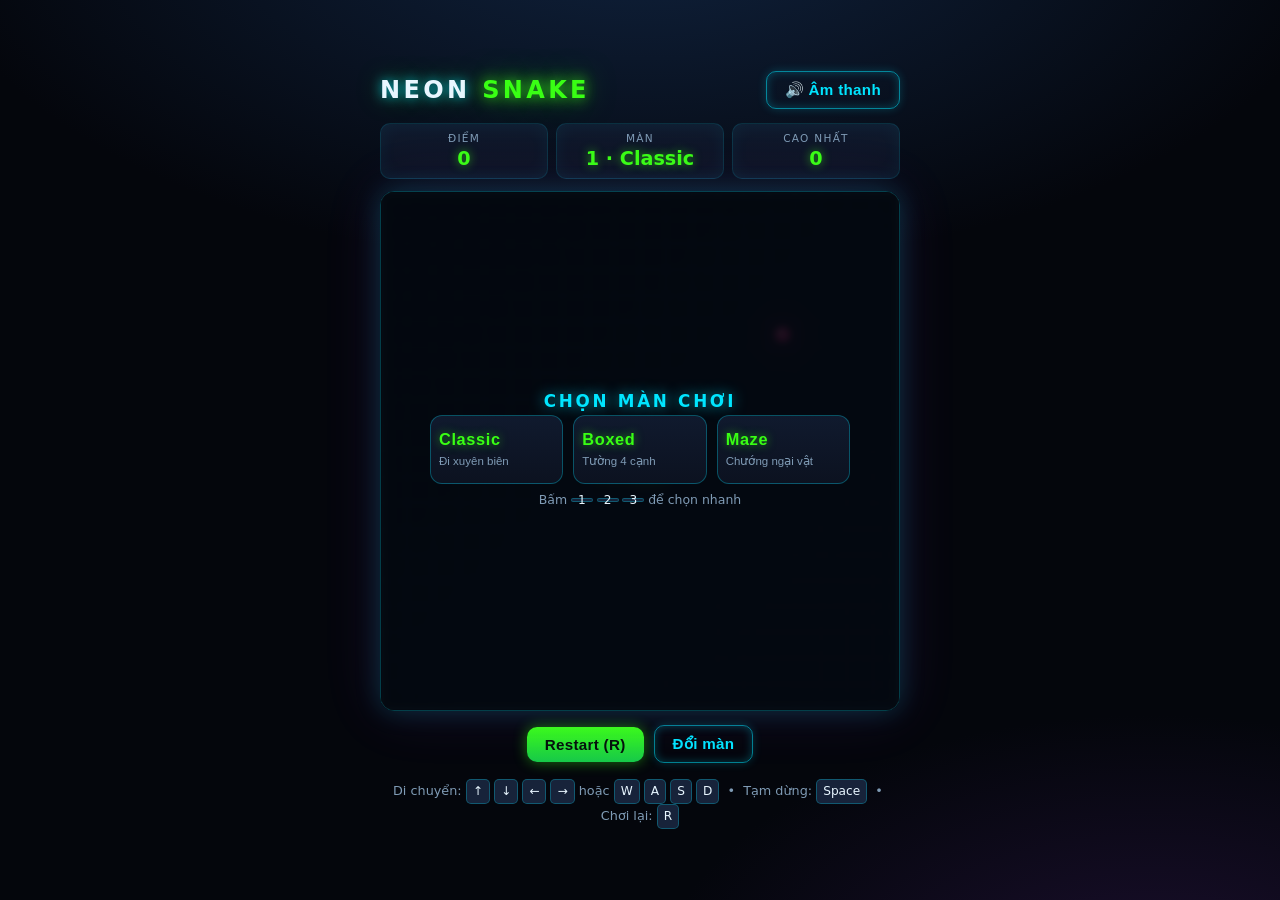
==== index.html @ 32acdb08 "feat: upgrade visuals, sound effects, levels and vercel config" ====
<!DOCTYPE html>
<html lang="vi">
  <head>
    <meta charset="UTF-8" />
    <meta name="viewport" content="width=device-width, initial-scale=1.0" />
    <title>Neon Snake — Rắn săn mồi</title>
    <meta name="description" content="Game Rắn săn mồi phong cách Neon/Cyberpunk — HTML/CSS/JS thuần. Mở trực tiếp khi serve tĩnh." />
    <!--
      Bản ở THƯ MỤC GỐC: dùng đường dẫn TƯƠNG ĐỐI trỏ vào snake/ để có thể
      serve tĩnh (python -m http.server) hoặc deploy Vercel mà không cần build.
    -->
    <link rel="icon" href="data:image/svg+xml,%3Csvg xmlns='http://www.w3.org/2000/svg' viewBox='0 0 32 32'%3E%3Crect width='32' height='32' rx='7' fill='%23050a14'/%3E%3Ccircle cx='12' cy='16' r='5' fill='%2339ff14'/%3E%3Ccircle cx='21' cy='16' r='3' fill='%2300e5ff'/%3E%3C/svg%3E" />
    <link rel="stylesheet" href="snake/style.css" />
  </head>
  <body>
    <main class="game">
      <header class="topbar">
        <h1 class="title">NEON <span>SNAKE</span></h1>
        <button id="mute" class="btn btn--ghost" type="button" aria-pressed="false">🔊 Âm thanh</button>
      </header>

      <div class="hud">
        <div class="hud__item">
          <span class="hud__label">Điểm</span>
          <span id="score" class="hud__value">0</span>
        </div>
        <div class="hud__item">
          <span class="hud__label">Màn</span>
          <span id="level" class="hud__value">—</span>
        </div>
        <div class="hud__item">
          <span class="hud__label">Cao nhất</span>
          <span id="best" class="hud__value">0</span>
        </div>
      </div>

      <div class="board">
        <canvas id="game" width="480" height="480"></canvas>
        <div id="overlay" class="overlay" style="display: none"></div>

        <div id="menu" class="menu">
          <h2 class="menu__title">Chọn màn chơi</h2>
          <div class="menu__grid">
            <button class="lvl" type="button" data-level="1">
              <span class="lvl__name">Classic</span>
              <span class="lvl__desc">Đi xuyên biên</span>
            </button>
            <button class="lvl" type="button" data-level="2">
              <span class="lvl__name">Boxed</span>
              <span class="lvl__desc">Tường 4 cạnh</span>
            </button>
            <button class="lvl" type="button" data-level="3">
              <span class="lvl__name">Maze</span>
              <span class="lvl__desc">Chướng ngại vật</span>
            </button>
          </div>
          <p class="menu__hint">Bấm <kbd>1</kbd> <kbd>2</kbd> <kbd>3</kbd> để chọn nhanh</p>
        </div>
      </div>

      <div class="controls">
        <button id="restart" class="btn" type="button">Restart (R)</button>
        <button id="menuBtn" class="btn btn--ghost" type="button">Đổi màn</button>
        <p class="help">
          Di chuyển: <kbd>↑</kbd> <kbd>↓</kbd> <kbd>←</kbd> <kbd>→</kbd> hoặc
          <kbd>W</kbd> <kbd>A</kbd> <kbd>S</kbd> <kbd>D</kbd> &nbsp;•&nbsp;
          Tạm dừng: <kbd>Space</kbd> &nbsp;•&nbsp; Chơi lại: <kbd>R</kbd>
        </p>
      </div>
    </main>

    <!-- Thứ tự nạp: levels -> logic -> particles -> audio -> game -->
    <script src="snake/levels.js"></script>
    <script src="snake/logic.js"></script>
    <script src="snake/particles.js"></script>
    <script src="snake/audio.js"></script>
    <script src="snake/game.js"></script>
  </body>
</html>
---- snake/style.css ----
/* snake/style.css — Giao diện Neon/Cyberpunk (GIAI ĐOẠN 2) */

:root {
  --bg: #04060c;
  --panel: #0c1220;
  --panel-2: #101a2e;
  --text: #e8f6ff;
  --muted: #7f9bb5;
  --neon: #39ff14;
  --neon-2: #00e5ff;
  --pink: #ff2e88;
  --violet: #b14bff;
}

* {
  box-sizing: border-box;
}

html,
body {
  margin: 0;
  padding: 0;
}

body {
  min-height: 100vh;
  display: flex;
  align-items: center;
  justify-content: center;
  padding: 18px;
  font-family: "Segoe UI", Roboto, system-ui, -apple-system, "Helvetica Neue", sans-serif;
  color: var(--text);
  background:
    radial-gradient(1200px 600px at 50% -10%, #10233f 0%, transparent 60%),
    radial-gradient(900px 500px at 90% 110%, #1b0f2e 0%, transparent 55%),
    var(--bg);
}

.game {
  width: 100%;
  max-width: 520px;
  text-align: center;
}

/* ---- Thanh trên ----------------------------------------------------------- */

.topbar {
  display: flex;
  align-items: center;
  justify-content: space-between;
  gap: 12px;
  margin-bottom: 14px;
}

.title {
  margin: 0;
  font-size: 1.5rem;
  font-weight: 800;
  letter-spacing: 0.14em;
  color: var(--text);
  text-shadow: 0 0 12px rgba(0, 229, 255, 0.75), 0 0 26px rgba(57, 255, 20, 0.35);
}

.title span {
  color: var(--neon);
  text-shadow: 0 0 14px rgba(57, 255, 20, 0.9), 0 0 30px rgba(57, 255, 20, 0.5);
}

/* ---- Nút chung ------------------------------------------------------------ */

.btn {
  padding: 9px 18px;
  font-size: 0.95rem;
  font-weight: 700;
  letter-spacing: 0.02em;
  color: #04120a;
  border: none;
  border-radius: 10px;
  background: linear-gradient(180deg, var(--neon), #17c94a);
  box-shadow: 0 0 14px rgba(57, 255, 20, 0.45);
  cursor: pointer;
  transition: transform 0.08s ease, filter 0.15s ease, box-shadow 0.15s ease;
}

.btn:hover {
  filter: brightness(1.08);
  box-shadow: 0 0 20px rgba(57, 255, 20, 0.65);
}

.btn:active {
  transform: translateY(1px);
}

.btn--ghost {
  color: var(--neon-2);
  background: transparent;
  border: 1px solid rgba(0, 229, 255, 0.55);
  box-shadow: 0 0 10px rgba(0, 229, 255, 0.25) inset, 0 0 10px rgba(0, 229, 255, 0.2);
}

.btn--ghost[aria-pressed="true"] {
  color: var(--muted);
  border-color: rgba(127, 155, 181, 0.5);
  box-shadow: none;
}

/* ---- HUD ------------------------------------------------------------------ */

.hud {
  display: flex;
  gap: 8px;
  margin-bottom: 12px;
}

.hud__item {
  flex: 1;
  padding: 8px 6px;
  border-radius: 10px;
  background: linear-gradient(180deg, var(--panel-2), var(--panel));
  border: 1px solid rgba(0, 229, 255, 0.14);
  box-shadow: 0 0 18px rgba(0, 229, 255, 0.06) inset;
}

.hud__label {
  display: block;
  font-size: 0.66rem;
  text-transform: uppercase;
  letter-spacing: 0.12em;
  color: var(--muted);
}

.hud__value {
  display: block;
  margin-top: 3px;
  font-size: 1.2rem;
  font-weight: 800;
  color: var(--neon);
  text-shadow: 0 0 10px rgba(57, 255, 20, 0.6);
}

/* ---- Bàn chơi ------------------------------------------------------------- */

.board {
  position: relative;
  width: 100%;
  line-height: 0;
  border-radius: 14px;
  overflow: hidden;
  border: 1px solid rgba(0, 229, 255, 0.25);
  box-shadow: 0 0 26px rgba(0, 229, 255, 0.18), 0 0 60px rgba(177, 75, 255, 0.12);
}

#game {
  display: block;
  width: 100%;
  height: auto;
  aspect-ratio: 1 / 1;
  background: #05070d;
}

.overlay {
  position: absolute;
  inset: 0;
  display: none;
  align-items: center;
  justify-content: center;
  flex-direction: column;
  gap: 6px;
  padding: 18px;
  font-size: 1.02rem;
  line-height: 1.5;
  text-align: center;
  color: var(--text);
  background: rgba(4, 8, 16, 0.82);
  backdrop-filter: blur(2px);
  pointer-events: none;
}

.overlay strong {
  font-size: 1.5rem;
  letter-spacing: 0.12em;
  color: var(--pink);
  text-shadow: 0 0 16px rgba(255, 46, 136, 0.8);
}

.overlay__hint {
  font-size: 0.85rem;
  color: var(--muted);
}

/* ---- Menu chọn màn -------------------------------------------------------- */

.menu {
  position: absolute;
  inset: 0;
  display: flex;
  flex-direction: column;
  align-items: center;
  justify-content: center;
  gap: 14px;
  padding: 18px;
  text-align: center;
  background: rgba(4, 8, 16, 0.9);
  backdrop-filter: blur(3px);
}

.menu--hidden {
  display: none;
}

.menu__title {
  margin: 0;
  font-size: 1.05rem;
  letter-spacing: 0.16em;
  text-transform: uppercase;
  color: var(--neon-2);
  text-shadow: 0 0 14px rgba(0, 229, 255, 0.7);
}

.menu__grid {
  display: grid;
  grid-template-columns: repeat(3, 1fr);
  gap: 10px;
  width: 100%;
  max-width: 420px;
}

.lvl {
  display: flex;
  flex-direction: column;
  gap: 5px;
  padding: 14px 8px;
  color: var(--text);
  background: linear-gradient(180deg, var(--panel-2), var(--panel));
  border: 1px solid rgba(0, 229, 255, 0.3);
  border-radius: 12px;
  cursor: pointer;
  transition: transform 0.1s ease, box-shadow 0.15s ease, border-color 0.15s ease;
}

.lvl:hover {
  transform: translateY(-2px);
  border-color: var(--neon);
  box-shadow: 0 0 20px rgba(57, 255, 20, 0.35);
}

.lvl__name {
  font-size: 1.02rem;
  font-weight: 800;
  letter-spacing: 0.04em;
  color: var(--neon);
  text-shadow: 0 0 10px rgba(57, 255, 20, 0.55);
}

.lvl__desc {
  font-size: 0.72rem;
  line-height: 1.35;
  color: var(--muted);
}

.menu__hint {
  margin: 0;
  font-size: 0.78rem;
  color: var(--muted);
}

/* ---- Điều khiển & trợ giúp ------------------------------------------------ */

.controls {
  display: flex;
  flex-wrap: wrap;
  align-items: center;
  justify-content: center;
  gap: 10px;
  margin-top: 14px;
}

.help {
  flex: 1 1 100%;
  margin: 6px 0 0;
  font-size: 0.8rem;
  line-height: 1.7;
  color: var(--muted);
}

kbd {
  display: inline-block;
  padding: 1px 6px;
  font-family: inherit;
  font-size: 0.76rem;
  color: var(--text);
  background: #17233a;
  border: 1px solid rgba(0, 229, 255, 0.28);
  border-radius: 5px;
}

@media (max-width: 420px) {
  .menu__grid {
    grid-template-columns: 1fr;
  }
  .title {
    font-size: 1.25rem;
  }
  .help {
    font-size: 0.74rem;
  }
}
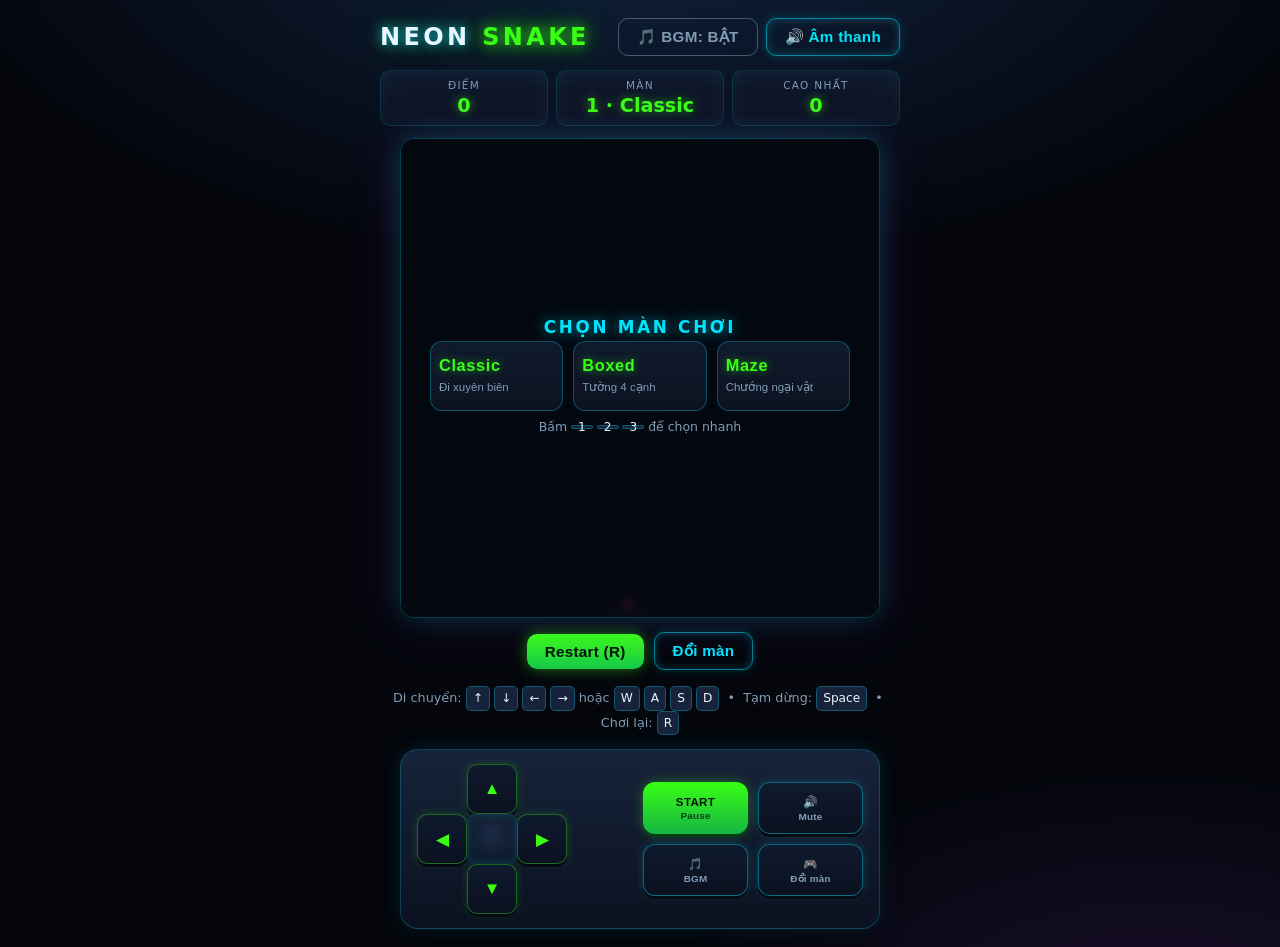
==== commit ef0d0e66: "fix: screen-wrap stretching bug, add sugarsweet BGM and handheld mobile controls" ====
--- a/index.html
+++ b/index.html
@@ -16,7 +16,10 @@
     <main class="game">
       <header class="topbar">
         <h1 class="title">NEON <span>SNAKE</span></h1>
-        <button id="mute" class="btn btn--ghost" type="button" aria-pressed="false">🔊 Âm thanh</button>
+        <div class="topbar__btns">
+          <button id="bgmBtn" class="btn btn--ghost" type="button" aria-pressed="true">🎵 BGM: BẬT</button>
+          <button id="mute" class="btn btn--ghost" type="button" aria-pressed="false">🔊 Âm thanh</button>
+        </div>
       </header>
 
       <div class="hud">
@@ -67,7 +70,25 @@
           Tạm dừng: <kbd>Space</kbd> &nbsp;•&nbsp; Chơi lại: <kbd>R</kbd>
         </p>
       </div>
+
+      <div class="pad" id="pad" aria-label="Điều khiển máy chơi game">
+        <div class="dpad">
+          <button class="dbtn dbtn--up" data-dir="up" type="button" aria-label="Lên">▲</button>
+          <button class="dbtn dbtn--left" data-dir="left" type="button" aria-label="Trái">◀</button>
+          <button class="dbtn dbtn--right" data-dir="right" type="button" aria-label="Phải">▶</button>
+          <button class="dbtn dbtn--down" data-dir="down" type="button" aria-label="Xuống">▼</button>
+          <span class="dpad__hub" aria-hidden="true"></span>
+        </div>
+        <div class="funcs">
+          <button class="func" data-action="pause" type="button">START<span>Pause</span></button>
+          <button class="func func--ghost" data-action="mute" type="button">🔊<span>Mute</span></button>
+          <button class="func func--ghost" data-action="bgm" type="button">🎵<span>BGM</span></button>
+          <button class="func func--ghost" data-action="level" type="button">🎮<span>Đổi màn</span></button>
+        </div>
+      </div>
     </main>
+
+    <audio id="bgm" loop preload="none"></audio>
 
     <!-- Thứ tự nạp: levels -> logic -> particles -> audio -> game -->
     <script src="snake/levels.js"></script>
--- a/snake/style.css
+++ b/snake/style.css
@@ -64,6 +64,13 @@
 .title span {
   color: var(--neon);
   text-shadow: 0 0 14px rgba(57, 255, 20, 0.9), 0 0 30px rgba(57, 255, 20, 0.5);
+}
+
+.topbar__btns {
+  display: flex;
+  gap: 8px;
+  flex-wrap: wrap;
+  justify-content: flex-end;
 }
 
 /* ---- Nút chung ------------------------------------------------------------ */
@@ -142,7 +149,9 @@
 
 .board {
   position: relative;
-  width: 100%;
+  width: min(100%, 480px, 58vh);
+  width: min(100%, 480px, 58dvh);
+  margin-inline: auto;
   line-height: 0;
   border-radius: 14px;
   overflow: hidden;
@@ -294,6 +303,187 @@
   border-radius: 5px;
 }
 
+/* ---- Máy chơi cầm tay (Handheld: D-Pad + nút chức năng) ------------------- */
+
+.pad {
+  display: flex;
+  align-items: center;
+  justify-content: space-between;
+  gap: 16px;
+  margin: 14px auto 0;
+  padding: 14px 16px;
+  max-width: 480px;
+  border-radius: 18px;
+  background: linear-gradient(180deg, #17233a, #0b1120);
+  border: 1px solid rgba(0, 229, 255, 0.22);
+  box-shadow: 0 0 22px rgba(0, 229, 255, 0.12), 0 10px 24px rgba(0, 0, 0, 0.45);
+  touch-action: none;
+  user-select: none;
+  -webkit-user-select: none;
+}
+
+.dpad {
+  position: relative;
+  width: 150px;
+  height: 150px;
+  flex: 0 0 auto;
+}
+
+.dbtn {
+  position: absolute;
+  width: 50px;
+  height: 50px;
+  display: flex;
+  align-items: center;
+  justify-content: center;
+  font-size: 1.05rem;
+  color: var(--neon);
+  background: linear-gradient(180deg, #101a2e, #0a1120);
+  border: 1px solid rgba(57, 255, 20, 0.35);
+  border-radius: 10px;
+  box-shadow: 0 3px 0 #060a12, 0 0 10px rgba(57, 255, 20, 0.18);
+  cursor: pointer;
+  -webkit-tap-highlight-color: transparent;
+  transition: transform 0.06s ease, box-shadow 0.06s ease, color 0.06s ease;
+}
+
+.dbtn--up {
+  left: 50px;
+  top: 0;
+}
+.dbtn--left {
+  left: 0;
+  top: 50px;
+}
+.dbtn--right {
+  left: 100px;
+  top: 50px;
+}
+.dbtn--down {
+  left: 50px;
+  top: 100px;
+}
+
+.dpad__hub {
+  position: absolute;
+  left: 50px;
+  top: 50px;
+  width: 50px;
+  height: 50px;
+  border-radius: 8px;
+  background: radial-gradient(circle at 50% 40%, #1b2b46, #0a1120);
+  box-shadow: inset 0 0 8px rgba(0, 229, 255, 0.25);
+}
+
+.dbtn.is-active,
+.dbtn:active {
+  transform: translateY(2px) scale(0.97);
+  color: #eaffe2;
+  box-shadow: 0 1px 0 #060a12, 0 0 16px rgba(57, 255, 20, 0.55);
+}
+
+.funcs {
+  display: grid;
+  grid-template-columns: repeat(2, minmax(0, 1fr));
+  gap: 10px;
+  flex: 1 1 auto;
+  max-width: 220px;
+}
+
+.func {
+  display: flex;
+  flex-direction: column;
+  align-items: center;
+  justify-content: center;
+  gap: 2px;
+  min-height: 52px;
+  padding: 6px 8px;
+  font-size: 0.72rem;
+  font-weight: 800;
+  letter-spacing: 0.03em;
+  color: #04120a;
+  background: linear-gradient(180deg, var(--neon), #16b544);
+  border: none;
+  border-radius: 12px;
+  box-shadow: 0 3px 0 #0a3d16, 0 0 12px rgba(57, 255, 20, 0.35);
+  cursor: pointer;
+  -webkit-tap-highlight-color: transparent;
+  transition: transform 0.06s ease, box-shadow 0.06s ease, filter 0.1s ease;
+}
+
+.func span {
+  font-size: 0.62rem;
+  font-weight: 700;
+  letter-spacing: 0.02em;
+  color: rgba(4, 18, 10, 0.75);
+}
+
+.func--ghost {
+  color: var(--neon-2);
+  background: linear-gradient(180deg, #101a2e, #0a1120);
+  border: 1px solid rgba(0, 229, 255, 0.4);
+  box-shadow: 0 3px 0 #060a12, 0 0 10px rgba(0, 229, 255, 0.2);
+}
+
+.func--ghost span {
+  color: var(--muted);
+}
+
+.func.is-active,
+.func:active {
+  transform: translateY(2px) scale(0.98);
+  filter: brightness(1.12);
+}
+
+.func.is-off {
+  opacity: 0.45;
+}
+
+/* ---- Responsive: vừa màn hình dọc điện thoại, KHÔNG cuộn trang ------------ */
+
+@media (max-width: 820px), (max-height: 780px) {
+  html,
+  body {
+    height: 100vh;
+    height: 100dvh;
+    overflow: hidden;
+  }
+
+  body {
+    padding: 6px;
+    align-items: stretch;
+  }
+
+  .game {
+    display: flex;
+    flex-direction: column;
+    gap: 6px;
+    height: 100%;
+    max-width: 540px;
+    margin: 0 auto;
+  }
+
+  .topbar,
+  .hud {
+    margin-bottom: 0;
+  }
+
+  .board {
+    width: min(100%, 50vh);
+    width: min(100%, 50dvh);
+    flex: 0 0 auto;
+  }
+
+  .controls {
+    display: none;
+  }
+
+  .pad {
+    flex: 1 1 auto;
+    margin-top: 0;
+  }
+}
+
 @media (max-width: 420px) {
   .menu__grid {
     grid-template-columns: 1fr;
@@ -301,7 +491,37 @@
   .title {
     font-size: 1.25rem;
   }
-  .help {
-    font-size: 0.74rem;
-  }
-}
+  .dpad {
+    width: 132px;
+    height: 132px;
+  }
+  .dbtn {
+    width: 44px;
+    height: 44px;
+  }
+  .dbtn--up {
+    left: 44px;
+    top: 0;
+  }
+  .dbtn--left {
+    left: 0;
+    top: 44px;
+  }
+  .dbtn--right {
+    left: 88px;
+    top: 44px;
+  }
+  .dbtn--down {
+    left: 44px;
+    top: 88px;
+  }
+  .dpad__hub {
+    left: 44px;
+    top: 44px;
+    width: 44px;
+    height: 44px;
+  }
+  .funcs {
+    max-width: 100%;
+  }
+}
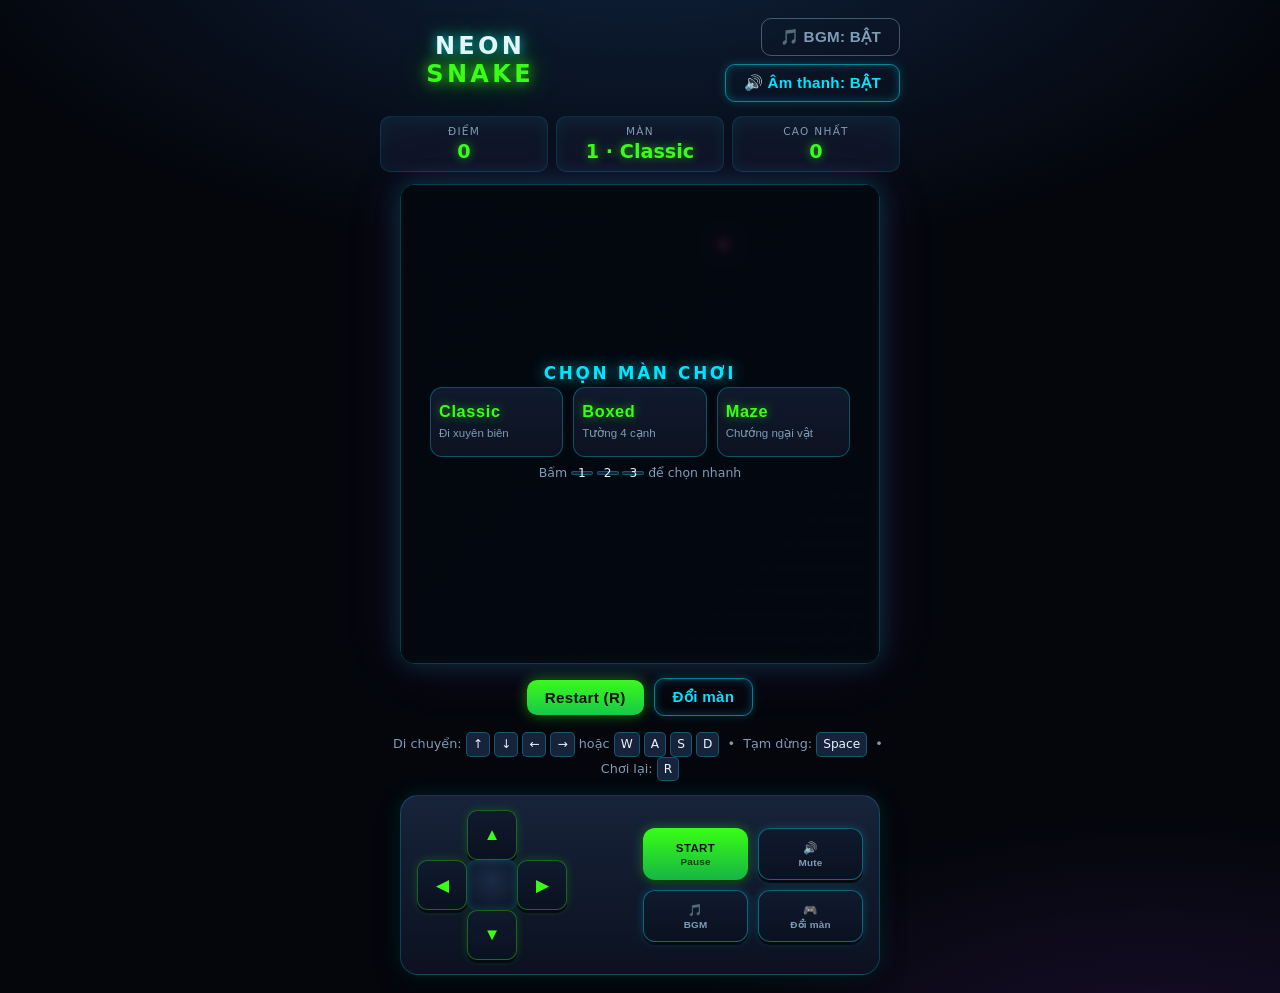
==== commit 5e1cb5b6: "fix: audible mobile audio (louder + iOS unlock) and faster start speed" ====
--- a/index.html
+++ b/index.html
@@ -18,7 +18,7 @@
         <h1 class="title">NEON <span>SNAKE</span></h1>
         <div class="topbar__btns">
           <button id="bgmBtn" class="btn btn--ghost" type="button" aria-pressed="true">🎵 BGM: BẬT</button>
-          <button id="mute" class="btn btn--ghost" type="button" aria-pressed="false">🔊 Âm thanh</button>
+          <button id="mute" class="btn btn--ghost" type="button" aria-pressed="false">🔊 Âm thanh: BẬT</button>
         </div>
       </header>
 
@@ -40,6 +40,7 @@
       <div class="board">
         <canvas id="game" width="480" height="480"></canvas>
         <div id="overlay" class="overlay" style="display: none"></div>
+        <div id="audioHint" class="audio-hint" role="status" style="display: none">🔇 Chạm để bật âm thanh</div>
 
         <div id="menu" class="menu">
           <h2 class="menu__title">Chọn màn chơi</h2>
--- a/snake/style.css
+++ b/snake/style.css
@@ -195,6 +195,38 @@
 .overlay__hint {
   font-size: 0.85rem;
   color: var(--muted);
+}
+
+/* ---- Gợi ý bật âm thanh (SPRINT 4) --------------------------------------- */
+
+.audio-hint {
+  position: absolute;
+  left: 50%;
+  bottom: 10px;
+  transform: translateX(-50%);
+  z-index: 6;
+  padding: 6px 12px;
+  font-size: 0.78rem;
+  font-weight: 700;
+  letter-spacing: 0.02em;
+  white-space: nowrap;
+  color: #ffe9a8;
+  background: rgba(10, 16, 30, 0.9);
+  border: 1px solid rgba(255, 209, 102, 0.5);
+  border-radius: 999px;
+  box-shadow: 0 0 14px rgba(255, 209, 102, 0.35);
+  pointer-events: none;
+  animation: audioHintPulse 1.4s ease-in-out infinite;
+}
+
+@keyframes audioHintPulse {
+  0%,
+  100% {
+    opacity: 0.78;
+  }
+  50% {
+    opacity: 1;
+  }
 }
 
 /* ---- Menu chọn màn -------------------------------------------------------- */
